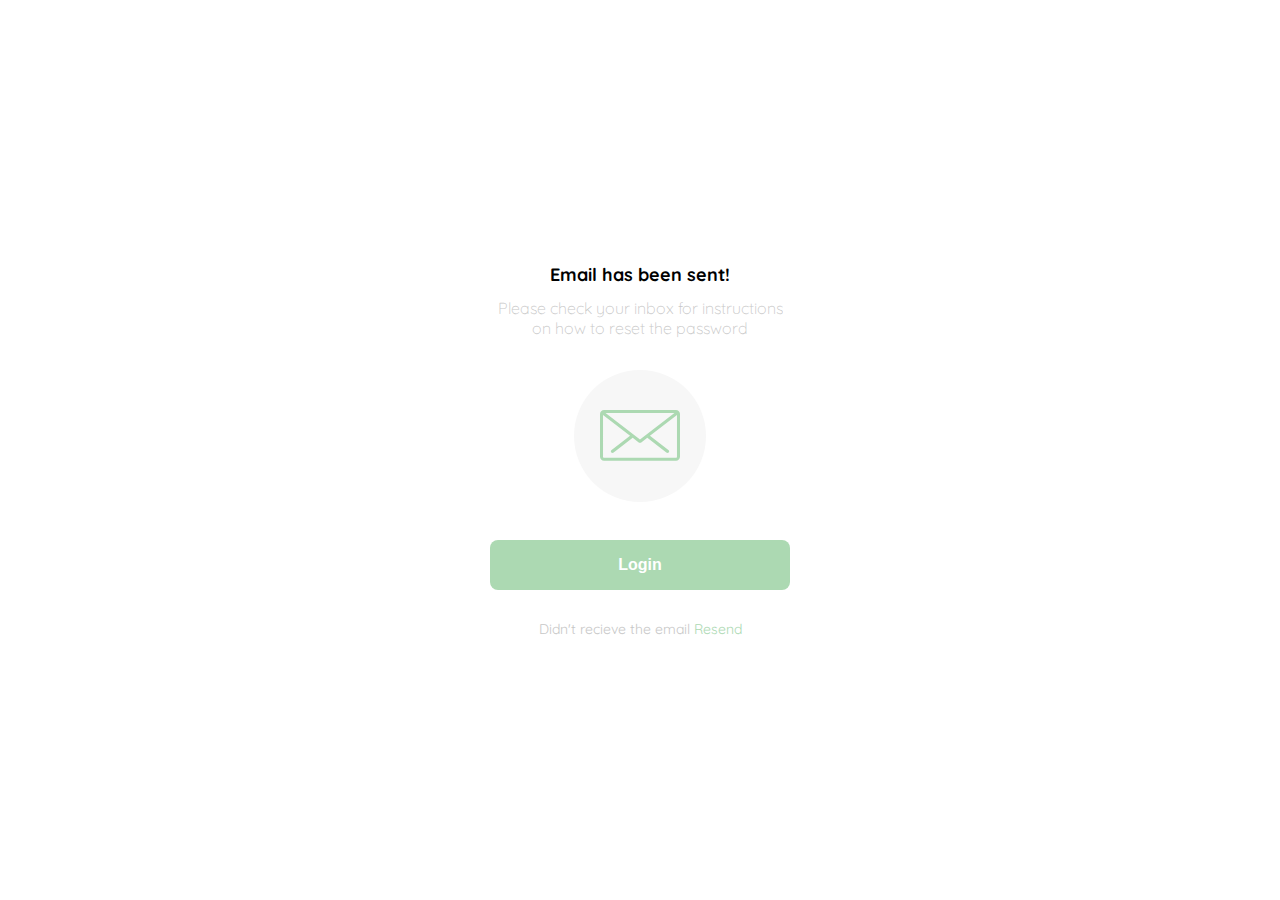
==== email.html @ 9e9c63c6 "email screen" ====
<!DOCTYPE html>
<html lang="en">
<head>
    <meta charset="UTF-8">
    <meta http-equiv="X-UA-Compatible" content="IE=edge">
    <meta name="viewport" content="width=device-width, initial-scale=1.0">
    <link rel="stylesheet" href="styles.css">
    <title>Login | YARDSale</title>
</head>
<body>
    <div class="login">
        <div class="form-container">
            <img src="logos/logo_yard_sale.svg" alt="logo" class="logo">
            <h1 class="title">Email has been sent!</h1>
            <p class="subtitle">Please check your inbox for instructions on how to reset the password</p>
            <div class="email-image">
                <img src="icons/email.svg" alt="">
            </div>
            <button class="primary-button login-button">Login</button>
            <p class="resend"><span>Didn't recieve the email</span> <a href="/">Resend</a> </p>
        </div>
    </div>
</body>
</html>
---- styles.css ----
@import url('https://fonts.googleapis.com/css2?family=Quicksand:wght@300;500;700&display=swap');

:root{
    --white: #FFFFFF;
    --black: #000000;
    --very-light-pink: #C7C7C7;
    --text-input-field: #F7F7F7;
    --hospital-green: #ACD9B2;
    --sm: 14px;
    --md: 16px;
    --lg: 18px;
}
*{
    margin: 0px;
    padding: 0px;
    box-sizing: border-box;
}
body{
    font-family: 'Quicksand', sans-serif;
}
.login{
    width: 100%;
    height: 100vh;
    display: grid;
    place-items: center;
}
.form-container{
    display: grid;
    grid-template-rows: auto 1fr auto;
    width: 300px;
    justify-items: center;
}
.logo{
    width: 150px;
    margin-bottom: 48px;
    justify-self: center;
}
.title{
    font-size: var(--lg);
    margin-bottom: 12px;
    text-align: center;
}
.subtitle{
    color: var(--very-light-pink);
    font-size: var(--md);
    font-weight: 300;
    margin-top: 0;
    margin-bottom: 32px;
    text-align: center;
}
.email-image{
    width: 132px;
    height: 132px;
    background-color: var(--text-input-field);
    border-radius: 50%;
    display: grid;
    place-items: center;
    margin-bottom: 24px;
}
.email-image img{
    width: 80px;
}
.resend{
    font-size: var(--sm);
}
.resend span {
    color: var(--very-light-pink);
}
.resend a {
    color: var(--hospital-green);
    text-decoration: none;
}
.form{
    display: flex;
    flex-direction: column;
}
.label{
    font-size: var(--sm);
    font-weight: bold;
    margin-bottom: 4px;
}
input{
    background-color: var(--text-input-field);
    border: none;
    border-radius: 8px;
    font-size: var(--md);
    padding: 6px;
    margin-bottom: 12px;
}
.primary-button{
    background-color: var(--hospital-green);
    border-radius: 8px;
    border: none;
    color: var(--white);
    width: 100%;
    cursor: pointer;
    font-size: var(--md);
    font-weight: bold;
    height: 50px;
}
.login-button{
    margin-top: 14px;
    margin-bottom: 30px;
}
@media (min-width: 640px){
    .logo{
        display: none;
    }
}
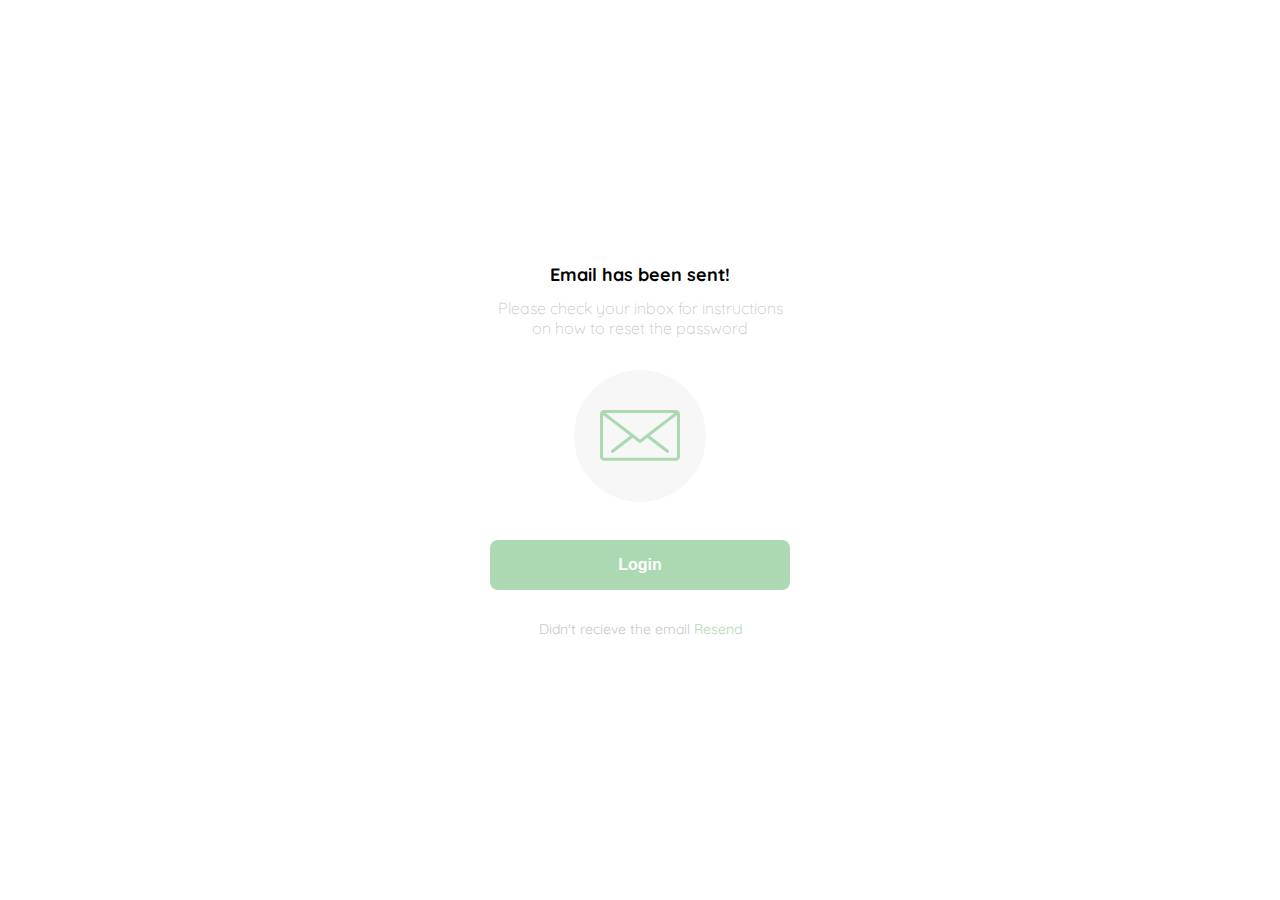
==== commit 488e9620: "login password and email organized" ====
--- a/email.html
+++ b/email.html
@@ -5,7 +5,7 @@
     <meta http-equiv="X-UA-Compatible" content="IE=edge">
     <meta name="viewport" content="width=device-width, initial-scale=1.0">
     <link rel="stylesheet" href="styles.css">
-    <title>Login | YARDSale</title>
+    <title>email | YARDSale</title>
 </head>
 <body>
     <div class="login">
--- a/styles.css
+++ b/styles.css
@@ -23,12 +23,20 @@
     height: 100vh;
     display: grid;
     place-items: center;
+    position: relative;
 }
 .form-container{
     display: grid;
     grid-template-rows: auto 1fr auto;
     width: 300px;
     justify-items: center;
+}
+.form a{
+    text-decoration: none;
+    color: var(--hospital-green);
+    font-size: var(--sm);
+    text-align: center;
+    margin-bottom: 54px;
 }
 .logo{
     width: 150px;
@@ -73,6 +81,7 @@
 .form{
     display: flex;
     flex-direction: column;
+    width: 100%;
 }
 .label{
     font-size: var(--sm);
@@ -87,6 +96,9 @@
     padding: 6px;
     margin-bottom: 12px;
 }
+.input-email{
+    margin-bottom: 22px;
+}
 .primary-button{
     background-color: var(--hospital-green);
     border-radius: 8px;
@@ -98,6 +110,22 @@
     font-weight: bold;
     height: 50px;
 }
+.secondary-button{
+    background-color: var(--white);
+    border-radius: 8px;
+    border: 1px solid var(--hospital-green);
+    color: var(--hospital-green);
+    width: 100%;
+    cursor: pointer;
+    font-size: var(--md);
+    font-weight: bold;
+    height: 50px;
+    /*desde aqui*/
+    position: absolute;
+    bottom: 20px;
+    width: 300px;
+    /*hasta aqui*/
+}
 .login-button{
     margin-top: 14px;
     margin-bottom: 30px;
@@ -106,4 +134,7 @@
     .logo{
         display: none;
     }
+    .secondary-button{
+        position: unset;
+    }
 }